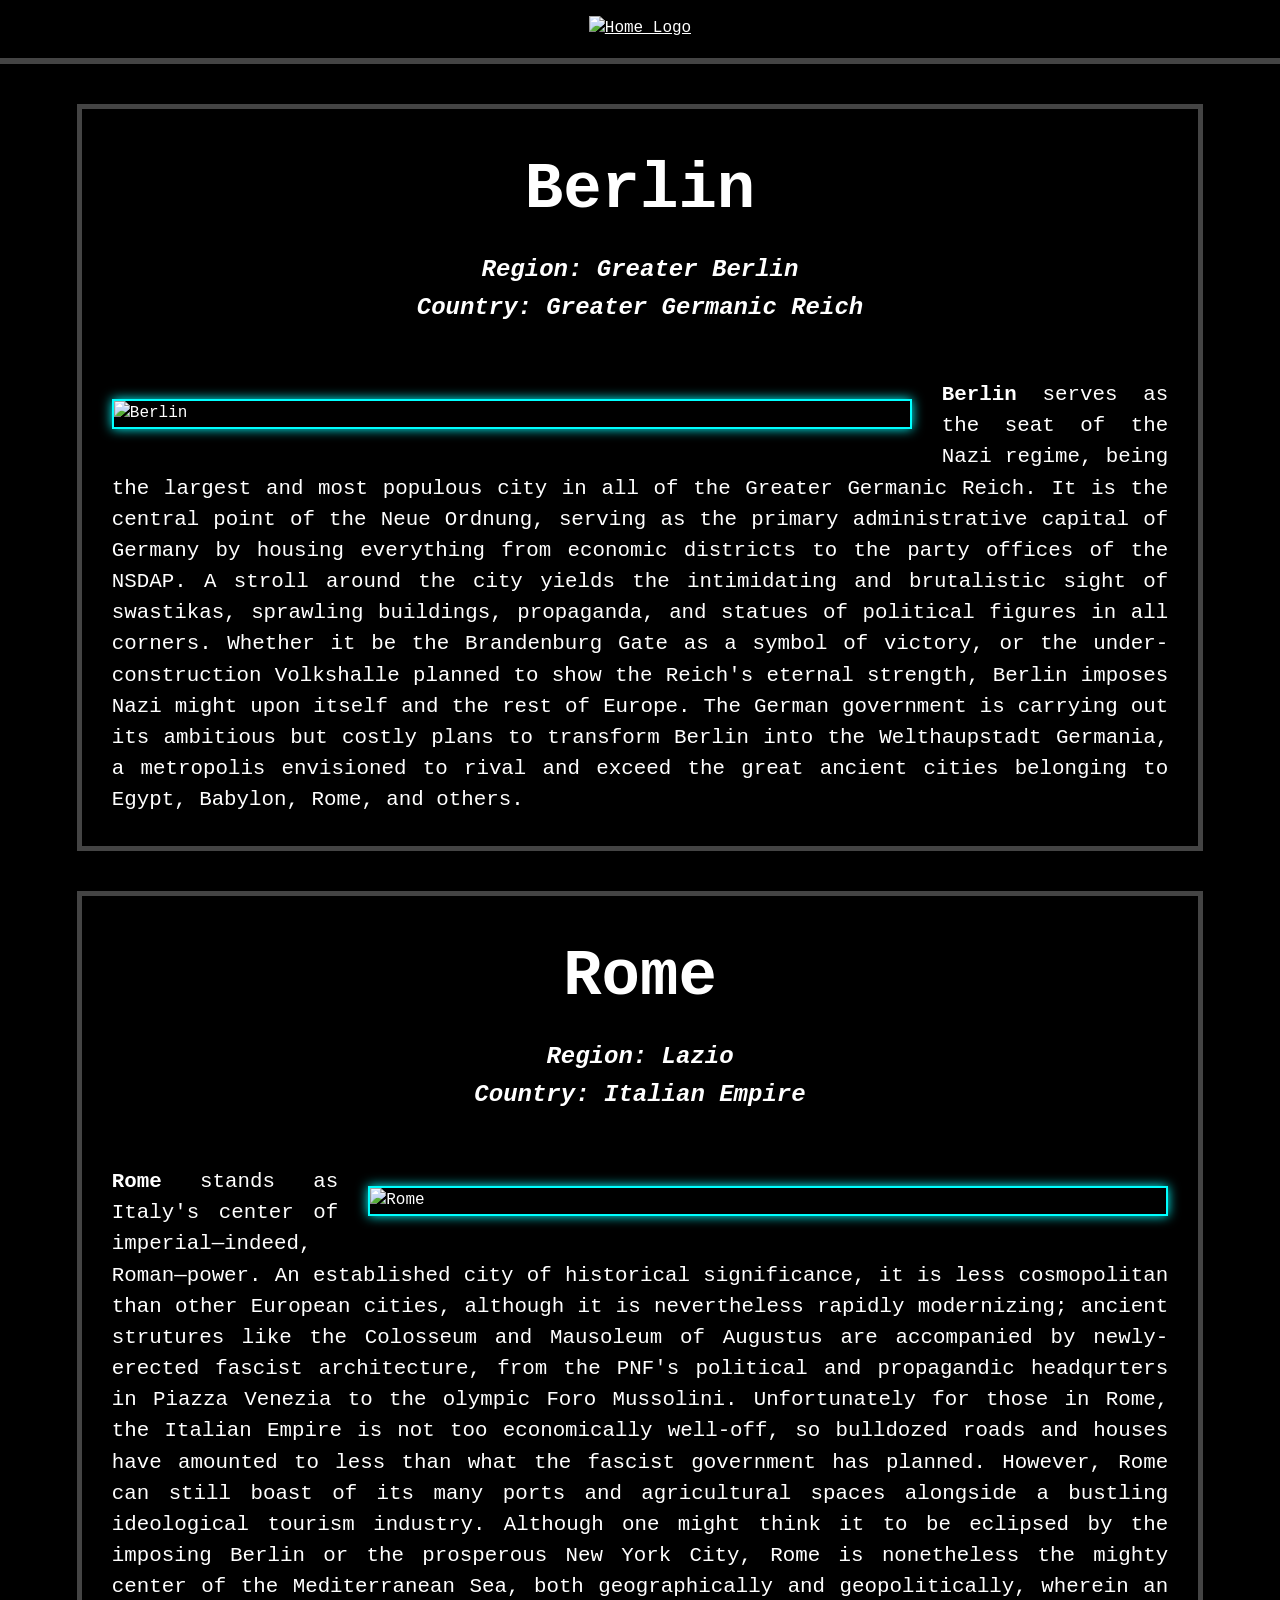
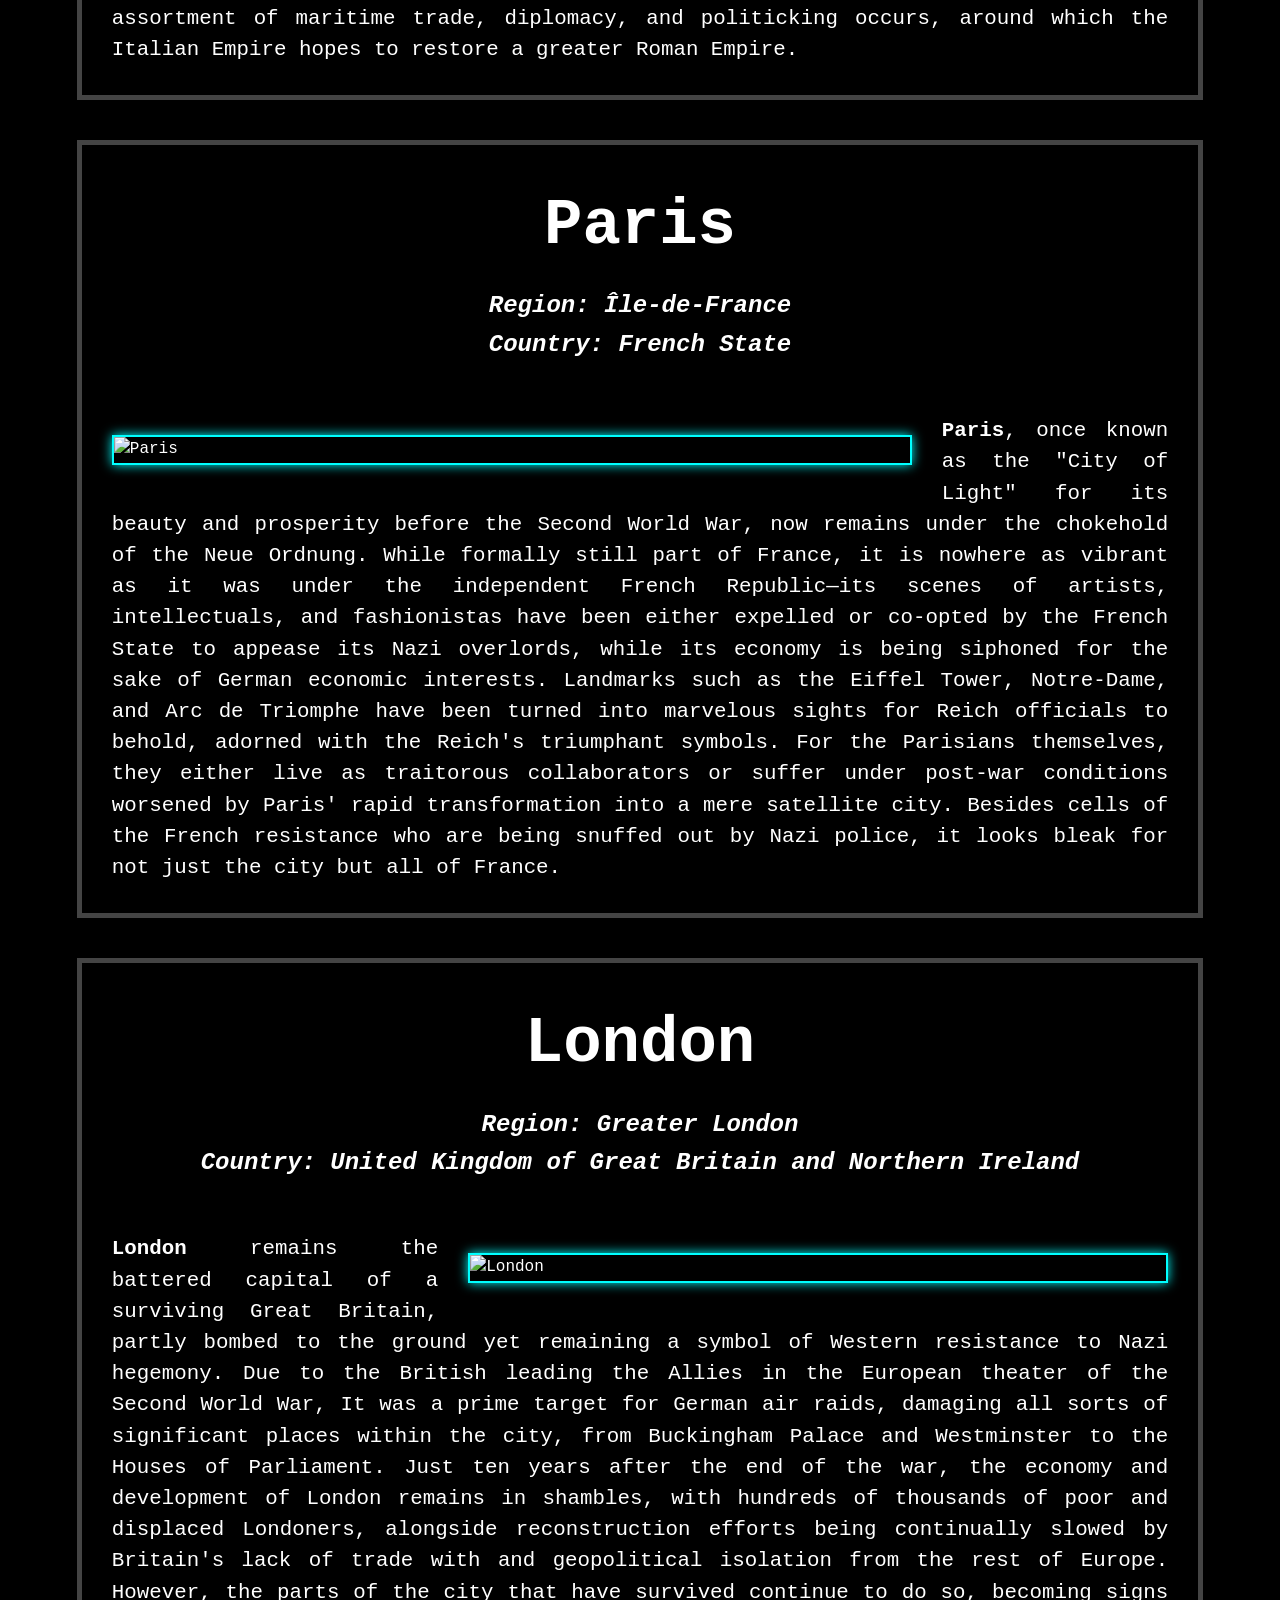
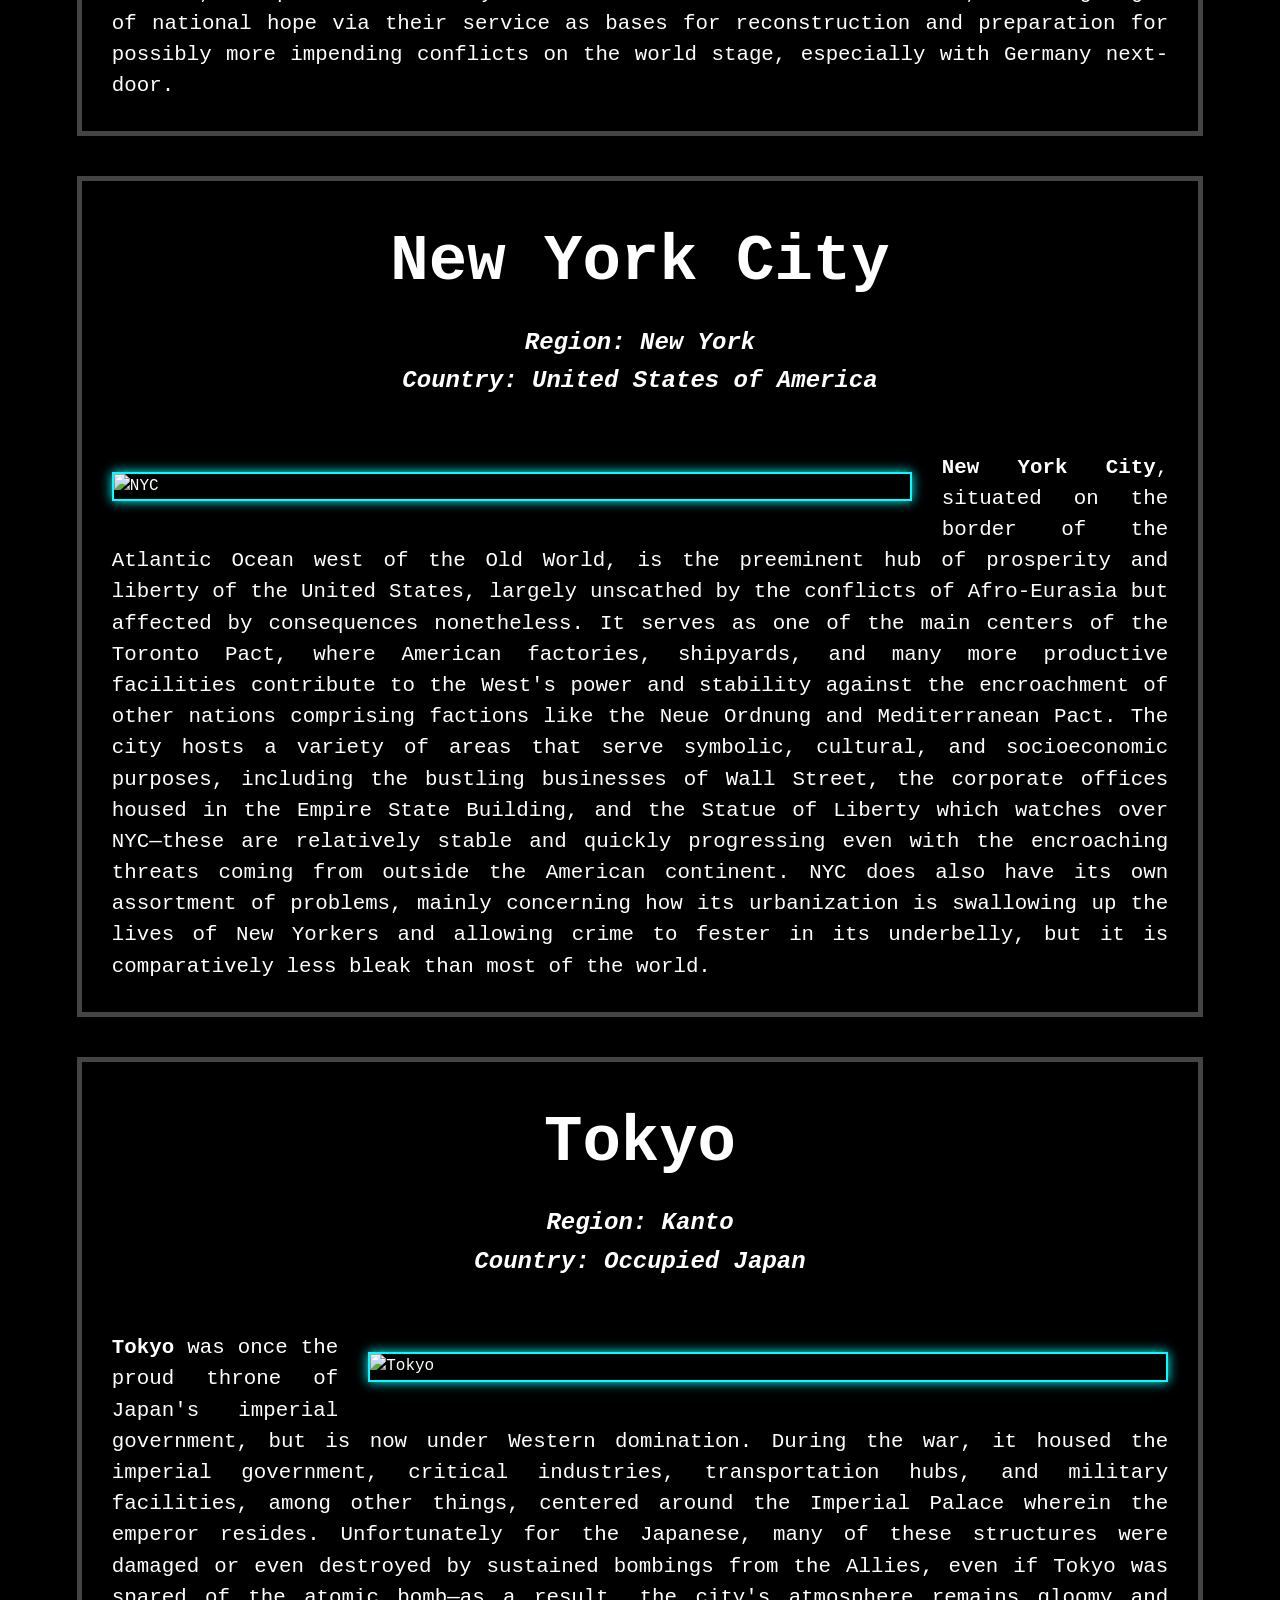
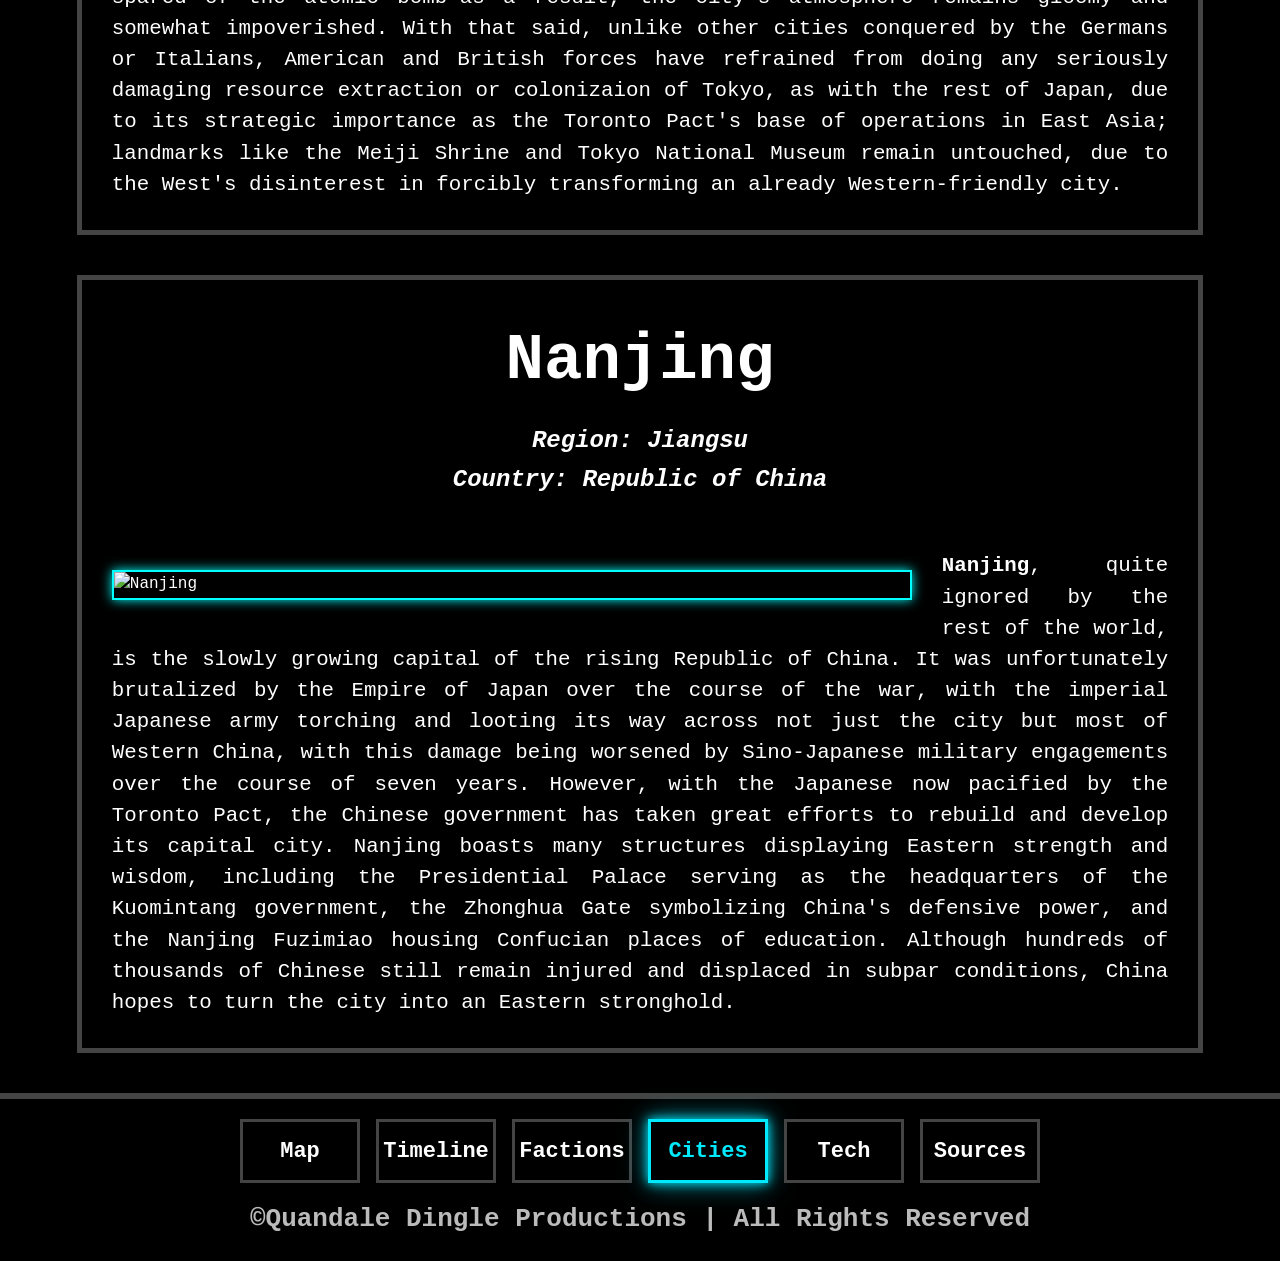
==== public/cities_page.html @ 072935a0 "thfggx" ====
<!doctype html>
<html lang="en">
<head>
  <meta charset="UTF-8">
  <meta name="viewport" content="width=device-width, initial-scale=1.0">
  <meta name="description" content="Thousand Week Reich's Cities">
  <meta name="keywords" content="TWR, Cities, Major Cities, City, Alternate History, History, Thousand Week Reich, America, German Reich, Japan">
  <meta name="author" content="Noah Connor C. Francisco, Edgardo Javier D. Kasilag III">
  <title>TWR — Cities</title>
  <link rel="stylesheet" href="../public/assets/css.css">
  <script src="../public/Scripts/footer.js" defer></script>
</head>

<header class="topbar">
  <a href="../index.html" class="logo-container">
    <img src="assets/Logo.png" alt="Home Logo">
  </a>
</header>

<body>
  <div class="infobox" style="background-image: url(assets/Germany_flag.png); background-size: cover; background-position: center; background-color: rgba(0, 0, 0, 0.5); background-blend-mode: darken;">
      <h1 style="text-align: center;">Berlin</h1>
      <h2 style="text-align: center;"><i>Region: Greater Berlin<br>Country: Greater Germanic Reich</i></h2>
      <br><br>
      <img src="assets/Berlin_image.jpg" alt="Berlin" style="float: left; margin-right: 30px; width: 800px;" class="cityImage">
      <p class="infoboxText">
      <b>Berlin</b> serves as the seat of the Nazi regime, being the largest and most populous city in all of the Greater Germanic Reich. It is the central point of the Neue Ordnung, serving as the primary administrative capital of Germany by housing everything from economic districts to the party offices of the NSDAP. A stroll around the city yields the intimidating and brutalistic sight of swastikas, sprawling buildings, propaganda, and statues of political figures in all corners. Whether it be the Brandenburg Gate as a symbol of victory, or the under-construction Volkshalle planned to show the Reich's eternal strength, Berlin imposes Nazi might upon itself and the rest of Europe. The German government is carrying out its ambitious but costly plans to transform Berlin into the Welthaupstadt Germania, a metropolis envisioned to rival and exceed the great ancient cities belonging to Egypt, Babylon, Rome, and others.
      </p>
  </div>

  <div class="infobox" style="background-image: url(assets/Italy_flag.png); background-size: cover; background-position: center; background-color: rgba(0, 0, 0, 0.5); background-blend-mode: darken;">
      <h1 style="text-align: center;">Rome</h1>
      <h2 style="text-align: center;"><i>Region: Lazio<br>Country: Italian Empire</i></h2>
      <br><br>
      <img src="assets/Rome_image.jpg" alt="Rome" style="float: right; margin-left: 30px; width: 800px;" class="cityImage">
      <p class="infoboxText">
      <b>Rome</b> stands as Italy's center of imperial—indeed, Roman—power. An established city of historical significance, it is less cosmopolitan than other European cities, although it is nevertheless rapidly modernizing; ancient strutures like the Colosseum and Mausoleum of Augustus are accompanied by newly-erected fascist architecture, from the PNF's political and propagandic headqurters in Piazza Venezia to the olympic Foro Mussolini. Unfortunately for those in Rome, the Italian Empire is not too economically well-off, so bulldozed roads and houses have amounted to less than what the fascist government has planned. However, Rome can still boast of its many ports and agricultural spaces alongside a bustling ideological tourism industry. Although one might think it to be eclipsed by the imposing Berlin or the prosperous New York City, Rome is nonetheless the mighty center of the Mediterranean Sea, both geographically and geopolitically, wherein an assortment of maritime trade, diplomacy, and politicking occurs, around which the Italian Empire hopes to restore a greater Roman Empire.
      </p>
  </div>

  <div class="infobox" style="background-image: url(assets/France_flag.png); background-size: cover; background-position: center; background-color: rgba(0, 0, 0, 0.5); background-blend-mode: darken;">
      <h1 style="text-align: center;">Paris</h1>
      <h2 style="text-align: center;"><i>Region: Île-de-France<br>Country: French State</i></h2>
      <br><br>
      <img src="assets/Paris_image.jpg" alt="Paris" style="float: left; margin-right: 30px; width: 800px;" class="cityImage">
      <p class="infoboxText">
      <b>Paris</b>, once known as the "City of Light" for its beauty and prosperity before the Second World War, now remains under the chokehold of the Neue Ordnung. While formally still part of France, it is nowhere as vibrant as it was under the independent French Republic—its scenes of artists, intellectuals, and fashionistas have been either expelled or co-opted by the French State to appease its Nazi overlords, while its economy is being siphoned for the sake of German economic interests. Landmarks such as the Eiffel Tower, Notre-Dame, and Arc de Triomphe have been turned into marvelous sights for Reich officials to behold, adorned with the Reich's triumphant symbols. For the Parisians themselves, they either live as traitorous collaborators or suffer under post-war conditions worsened by Paris' rapid transformation into a mere satellite city. Besides cells of the French resistance who are being snuffed out by Nazi police, it looks bleak for not just the city but all of France.
      </p>
  </div>

  <div class="infobox" style="background-image: url(assets/Britain_flag.png); background-size: cover; background-position: center; background-color: rgba(0, 0, 0, 0.5); background-blend-mode: darken;">
      <h1 style="text-align: center;">London</h1>
      <h2 style="text-align: center;"><i>Region: Greater London<br>Country: United Kingdom of Great Britain and Northern Ireland</i></h2>
      <br><br>
      <img src="assets/London_image.jpg" alt="London" style="float: right; margin-left: 30px; width: 700px;" class="cityImage">
      <p class="infoboxText">
      <b>London</b> remains the battered capital of a surviving Great Britain, partly bombed to the ground yet remaining a symbol of Western resistance to Nazi hegemony. Due to the British leading the Allies in the European theater of the Second World War, It was a prime target for German air raids, damaging all sorts of significant places within the city, from Buckingham Palace and Westminster to the Houses of Parliament. Just ten years after the end of the war, the economy and development of London remains in shambles, with hundreds of thousands of poor and displaced Londoners, alongside reconstruction efforts being continually slowed by Britain's lack of trade with and geopolitical isolation from the rest of Europe. However, the parts of the city that have survived continue to do so, becoming signs of national hope via their service as bases for reconstruction and preparation for possibly more impending conflicts on the world stage, especially with Germany next-door.
      </p>
  </div>

  <div class="infobox" style="background-image: url(assets/America_flag.png); background-size: cover; background-position: center; background-color: rgba(0, 0, 0, 0.5); background-blend-mode: darken;">
      <h1 style="text-align: center;">New York City</h1>
      <h2 style="text-align: center;"><i>Region: New York<br>Country: United States of America</i></h2>
      <br><br>
      <img src="assets/NYC_image.jpg" alt="NYC" style="float: left; margin-right: 30px; width: 800px;" class="cityImage">
      <p class="infoboxText">
      <b>New York City</b>, situated on the border of the Atlantic Ocean west of the Old World, is the preeminent hub of prosperity and liberty of the United States, largely unscathed by the conflicts of Afro-Eurasia but affected by consequences nonetheless. It serves as one of the main centers of the Toronto Pact, where American factories, shipyards, and many more productive facilities contribute to the West's power and stability against the encroachment of other nations comprising factions like the Neue Ordnung and Mediterranean Pact. The city hosts a variety of areas that serve symbolic, cultural, and socioeconomic purposes, including the bustling businesses of Wall Street, the corporate offices housed in the Empire State Building, and the Statue of Liberty which watches over NYC—these are relatively stable and quickly progressing even with the encroaching threats coming from outside the American continent. NYC does also have its own assortment of problems, mainly concerning how its urbanization is swallowing up the lives of New Yorkers and allowing crime to fester in its underbelly, but it is comparatively less bleak than most of the world.
      </p>
  </div>

  <div class="infobox" style="background-image: url(assets/Japan_flag.png); background-size: cover; background-position: center; background-color: rgba(0, 0, 0, 0.5); background-blend-mode: darken;">
      <h1 style="text-align: center;">Tokyo</h1>
      <h2 style="text-align: center;"><i>Region: Kanto<br>Country: Occupied Japan</i></h2>
      <br><br>
      <img src="assets/Tokyo_image.jpg" alt="Tokyo" style="float: right; margin-left: 30px; width: 800px;" class="cityImage">
      <p class="infoboxText">
      <b>Tokyo</b> was once the proud throne of Japan's imperial government, but is now under Western domination. During the war, it housed the imperial government, critical industries, transportation hubs, and military facilities, among other things, centered around the Imperial Palace wherein the emperor resides. Unfortunately for the Japanese, many of these structures were damaged or even destroyed by sustained bombings from the Allies, even if Tokyo was spared of the atomic bomb—as a result, the city's atmosphere remains gloomy and somewhat impoverished. With that said, unlike other cities conquered by the Germans or Italians, American and British forces have refrained from doing any seriously damaging resource extraction or colonizaion of Tokyo, as with the rest of Japan, due to its strategic importance as the Toronto Pact's base of operations in East Asia; landmarks like the Meiji Shrine and Tokyo National Museum remain untouched, due to the West's disinterest in forcibly transforming an already Western-friendly city.
      </p>
  </div>

  <div class="infobox" style="background-image: url(assets/China_flag.png); background-size: cover; background-position: center; background-color: rgba(0, 0, 0, 0.5); background-blend-mode: darken;">
      <h1 style="text-align: center;">Nanjing</h1>
      <h2 style="text-align: center;"><i>Region: Jiangsu<br>Country: Republic of China</i></h2>
      <br><br>
      <img src="assets/Nanjing_image.jpg" alt="Nanjing" style="float: left; margin-right: 30px; width: 800px;" class="cityImage">
      <p class="infoboxText">
      <b>Nanjing</b>, quite ignored by the rest of the world, is the slowly growing capital of the rising Republic of China. It was unfortunately brutalized by the Empire of Japan over the course of the war, with the imperial Japanese army torching and looting its way across not just the city but most of Western China, with this damage being worsened by Sino-Japanese military engagements over the course of seven years. However, with the Japanese now pacified by the Toronto Pact, the Chinese government has taken great efforts to rebuild and develop its capital city. Nanjing boasts many structures displaying Eastern strength and wisdom, including the Presidential Palace serving as the headquarters of the Kuomintang government, the Zhonghua Gate symbolizing China's defensive power, and the Nanjing Fuzimiao housing Confucian places of education. Although hundreds of thousands of Chinese still remain injured and displaced in subpar conditions, China hopes to turn the city into an Eastern stronghold.
      </p>
  </div>
</body>

<footer>
  <nav class="nav">
    <a href="map_page.html" class="nav-button">Map</a>
    <a href="timeline_page.html" class="nav-button">Timeline</a>
    <a href="factions_page.html" class="nav-button">Factions</a>
    <a href="cities_page.html" class="nav-button">Cities</a>
    <a href="tech_page.html" class="nav-button">Tech</a>
    <a href="sources_page.html" class="nav-button">Sources</a>
  </nav>
  <div class="copyright">©Quandale Dingle Productions | All Rights Reserved</div>
</footer>
</html>
---- public/assets/css.css ----
@font-face {
  font-family: 'VCR OSD Mono';
  src: url('fonts/VCR_OSD_MONO_1.001.ttf') format('truetype');
  font-weight: normal;
  font-style: normal;
}

* {
  box-sizing: border-box;
  margin: 0;
  padding: 0;
  font-family: 'VCR OSD Mono', monospace;
  color: white;
}

body {
  background-color: black;
  line-height: 1.6;
}

header, footer {
  background-color: black;
}

.topbar {
  border-bottom: 6px solid #444;
  padding: 16px 0;
  display: flex;
  justify-content: center;
}

#fullLogo {
  display: flex;
  justify-content: center;
}

.logo-container img {
  max-width: 400px;
  cursor: pointer;
}

.hero, .timeline-hero {
  position: relative;
  padding: 30px 6vw 80px;
  min-height: 500px;
  text-align: center;
}

.hero p {
  font-size: 20px;
  width: 80%;
  margin: 0 auto;
}

h1 {
  font-size: 64px;
  font-weight: 800;
  margin-bottom: 10px;
}

.sources-grid {
  display: flex;
  justify-content: space-between;
  padding: 0 6vw;
}

.sources-grid ul {
  list-style: none;
  font-size: 26px;
  font-weight: 700;
}

footer {
  display: flex;
  flex-direction: column;
  align-items: center;
  border-top: 6px solid #444;
  padding: 20px 6vw;
  gap: 16px;
  height: auto;
}

.nav {
  display: flex;
  gap: 16px;
  justify-content: center;
}

.nav a.nav-button {
  display: inline-flex;
  justify-content: center;
  align-items: center;
  width: 120px;
  height: 64px;
  border: 3px solid #444;
  background: #000000;
  font-size: 22px;
  font-weight: 800;
  text-decoration: none;
  color: #ffffff;
  font-family: 'VCR OSD Mono', monospace;
  cursor: pointer;

  transition:
    color 0.25s ease,
    background-color 0.25s ease,
    transform 0.25s ease,
    box-shadow 0.25s ease;
}


.nav a.nav-button:hover {
  background: #000;
  color: #00eaff;
  transform: scale(1.08);

  box-shadow:
    0 0 6px rgba(0, 234, 255, 0.6),
    0 0 14px rgba(0, 234, 255, 0.4);
}


footer .copyright {
  color: #bbb;
  font-size: 26px;
  font-weight: 800;
  text-align: center;
  cursor: pointer;
  transition: 
    color 0.25s ease,
    transform 0.25s ease,
    text-shadow 0.25s ease;
}


p {
  text-align: justify;
}

p.infoboxText, li.factionMemberList {
  font-size: 1.3rem;
  text-align: justify;
}

div.infobox {
  border: 5px solid #444;
  padding: 30px;
  margin: 40px 6vw;
  background: black;
}

.factionFlag {
  display: block;
  margin: auto;
  height: 300px;
  width: auto;
}

.factionImage {
  float: right;
  margin-left: 30px;
  margin-bottom: 20px;
  height: auto;
}

.cityImage {
  margin-bottom: 20px;
  height: auto;
}

.timeline-hero {
  display: flex;
  justify-content: space-between;
  align-items: center;
  padding: 20px 4vw 60px;
  min-height: 400px;
  flex-wrap: wrap;
}

.side-button {
  width: 70px;
  height: 70px;
  border: 4px solid #444;
  background: black;
  color: white;
  font-size: 40px;
  font-weight: 800;
  cursor: pointer;
}

.side-button:hover {
  background: #444;
  color: white;
}

.timeline-wrapper {
  width: 70%;
  text-align: center;
  display: flex;
  flex-direction: column;
  align-items: center;
}

.timeline-year {
  font-size: 65px;
  font-weight: 800;
  margin: 5px 0 5px;
  text-align: center;
  width: 100%;
}

.timeline-event {
  font-size: 1.3rem;
  width: 90%;
  margin: 0 auto 10px;
  text-align: justify;
}

.timeline-line {
  width: 100%;
  height: 30px;
  position: relative;
  display: flex;
  justify-content: space-between;
  align-items: center;
  margin-top: 15px;
}

.timeline-line::before {
  content: '';
  position: absolute;
  left: 0;
  right: 0;
  top: 50%;
  transform: translateY(-50%);
  height: 5px;
  background: #444;
  z-index: 0;
}

.dot {
  width: 22px;
  height: 22px;
  background: black;
  border: 3px solid #444;
  border-radius: 50%;
  cursor: pointer;
  z-index: 1;
}

.active-dot {
  background: #414141;
}

.infobox::after {
  content: "";
  display: block;
  clear: both;
}


body.tech-page .tech-page-grid {
  display: grid;
  grid-template-columns: repeat(2, 1fr);
  gap: 40px;
  padding: 40px 6vw;
  max-width: 1200px;
  margin: 0 auto;
}

body.tech-page .tech-card {
  background: #111;
  border: 3px solid #444;
  border-radius: 16px;
  overflow: hidden;
  box-shadow: 0 0 20px #0ff inset;
  transition: transform 0.3s ease, box-shadow 0.3s ease;
}

body.tech-page .tech-card:hover {
  transform: translateY(-10px);
  box-shadow: 0 0 30px #0ff;
}

body.tech-page .tech-card-image {
  height: 250px;
  background-size: cover;
  background-position: center;
}

body.tech-page .tech-card-content {
  padding: 20px;
}

body.tech-page .tech-card-content h2 {
  font-size: 36px;
  margin-bottom: 16px;
  color: #0ff;
}

body.tech-page .tech-card-content p {
  font-size: 1.2rem;
  line-height: 1.5;
  text-align: justify;
  color: #fff;
}


.timeline-event-container img {
  max-width: 100%;
  height: auto;
  border-radius: 10px;
  box-shadow: 0 0 10px #0ff;
  opacity: 0;
  transform: scale(0.98);
  transition: transform 0.6s ease, opacity 0.6s ease, box-shadow 0.6s ease;
  max-height: 350px;
  object-fit: cover;
}

.timeline-event-container p {
  opacity: 0;
  transition: opacity 0.6s ease-in-out;
}

.timeline-event-container.show img {
  opacity: 1;
  transform: scale(1);
}

.timeline-event-container.show p {
  opacity: 1;
}

.timeline-event-container img:hover {
  box-shadow: 0 0 15px #0ff;
  transform: scale(1.02);
}

.timeline-event-container {
  display: flex;
  flex-direction: column;
  align-items: center;
  gap: 12px;
  margin-bottom: 15px;
  width: 100%;
}

@media screen and (min-width: 900px) {
  .timeline-event-container {
    flex-direction: row;
    align-items: flex-start;
    gap: 20px;
  }

  .timeline-event-container img {
    max-width: 350px;
    max-height: 250px;
  }

  .timeline-event-container p {
    flex: 1;
    font-size: 1.3rem;
  }
}

@media screen and (max-width: 768px) {
  .timeline-hero {
    padding: 15px 4vw 50px;
    min-height: 350px;
  }

  .timeline-wrapper {
    width: 85%;
  }

  .timeline-year {
    font-size: 45px;
    margin: 3px 0 5px;
  }

  .side-button {
    width: 50px;
    height: 50px;
    font-size: 30px;
  }

  .timeline-event {
    font-size: 1.1rem;
    width: 95%;
    margin: 0 auto 8px;
  }

  .timeline-line {
    margin-top: 12px;
    height: 25px;
  }

.timeline-event-container {
  opacity: 0;
  transform: translateY(20px);
  transition: opacity 0.4s ease, transform 0.4s ease;
}

.timeline-event-container.show {
  opacity: 1;
  transform: translateY(0);
}

.timeline-image {
  width: 100%;
  max-width: 600px;
  display: block;
  margin: 0 auto 30px;
}


  .timeline-event-container img {
    max-width: 100%;
    max-height: 250px;
  }

  .timeline-event-container p {
    font-size: 1.1rem;
  }
}
footer .copyright:hover {
  color: #00eaff;
  transform: scale(1.06);

  text-shadow:
    0 0 6px rgba(0, 234, 255, 0.6),
    0 0 12px rgba(0, 234, 255, 0.4);
}
body {
  animation: crtBoot 1.2s ease-out;
}

@keyframes scanlineMove {
  from { background-position-y: 0; }
  to { background-position-y: 100px; }
}



@keyframes scanlineGlow {
  0% {
    box-shadow:
      0 0 6px rgba(0, 234, 255, 0.4),
      0 0 14px rgba(0, 234, 255, 0.2);
  }
  50% {
    box-shadow:
      0 0 10px rgba(0, 234, 255, 0.9),
      0 0 22px rgba(0, 234, 255, 0.5);
  }
  100% {
    box-shadow:
      0 0 6px rgba(0, 234, 255, 0.4),
      0 0 14px rgba(0, 234, 255, 0.2);
  }
}


.nav a.nav-button:hover {
  animation: scanlineGlow 1.8s infinite ease-in-out;
}

.nav a.nav-button:active {
  transform: scale(0.96);
  box-shadow:
    0 0 4px rgba(0, 234, 255, 0.6),
    0 0 10px rgba(0, 234, 255, 0.3);
}


.nav a.nav-button.active-page {
  color: #00eaff;
  border-color: #00eaff;

  box-shadow:
    0 0 10px rgba(0, 234, 255, 1),
    0 0 26px rgba(0, 234, 255, 0.6);
}



footer .copyright:active {
  transform: scale(0.95);
  text-shadow:
    0 0 4px rgba(0, 234, 255, 0.6),
    0 0 10px rgba(0, 234, 255, 0.4);
}



.dot:hover {
  border-color: #00eaff;
  box-shadow:
    0 0 8px rgba(0, 234, 255, 0.8),
    0 0 16px rgba(0, 234, 255, 0.4);
}

.active-dot {
  background: #000;
  border-color: #00eaff;

  box-shadow:
    0 0 10px rgba(0, 234, 255, 1),
    0 0 22px rgba(0, 234, 255, 0.6);
}


.timeline-event-container img {
  box-shadow:
    0 0 10px rgba(0, 234, 255, 0.6);
}

.timeline-event-container img:hover {
  box-shadow:
    0 0 18px rgba(0, 234, 255, 0.9),
    0 0 30px rgba(0, 234, 255, 0.5);
}
body.cities-page {
  background-color: #000;
  font-family: 'VCR OSD Mono', monospace;
  color: #fff;
}

.city-section {
  position: relative;
  min-height: 600px;
  background-size: cover;
  background-position: center;
  display: flex;
  align-items: center;
  padding: 80px 6vw;
  overflow: hidden;
}

.city-section::before {
  content: "";
  position: absolute;
  top:0; left:0; right:0; bottom:0;
  background: rgba(0,0,0,0.6);
  z-index: 0;
}

.city-content {
  position: relative;
  max-width: 900px;
  z-index: 1;
  background: rgba(0,0,0,0.75);
  border: 3px solid #0ff;
  padding: 30px;
  box-shadow: 0 0 20px #0ff inset, 0 0 40px #00eaff inset;
  transition: transform 0.3s ease, box-shadow 0.3s ease;
}

.city-content.left {
  margin-right: auto;
  text-align: left;
}

.city-content.right {
  margin-left: auto;
  text-align: right;
}

.city-content:hover {
  transform: scale(1.02);
  box-shadow: 0 0 30px #0ff inset, 0 0 60px #00eaff inset;
}

.city-content h1 {
  font-size: 2.8rem;
  color: #0ff;
  text-shadow: 0 0 6px #0ff, 0 0 12px #00eaff;
}

.city-content h2 {
  font-size: 1.3rem;
  color: #bbb;
  font-style: italic;
  margin-bottom: 20px;
}

.cityImage {
  max-width: 100%;
  margin-top: 20px;
  border: 2px solid #0ff;
  box-shadow: 0 0 12px #0ff;
}

.infoboxText {
  text-align: justify;
  font-size: 1.2rem;
  line-height: 1.5;
}
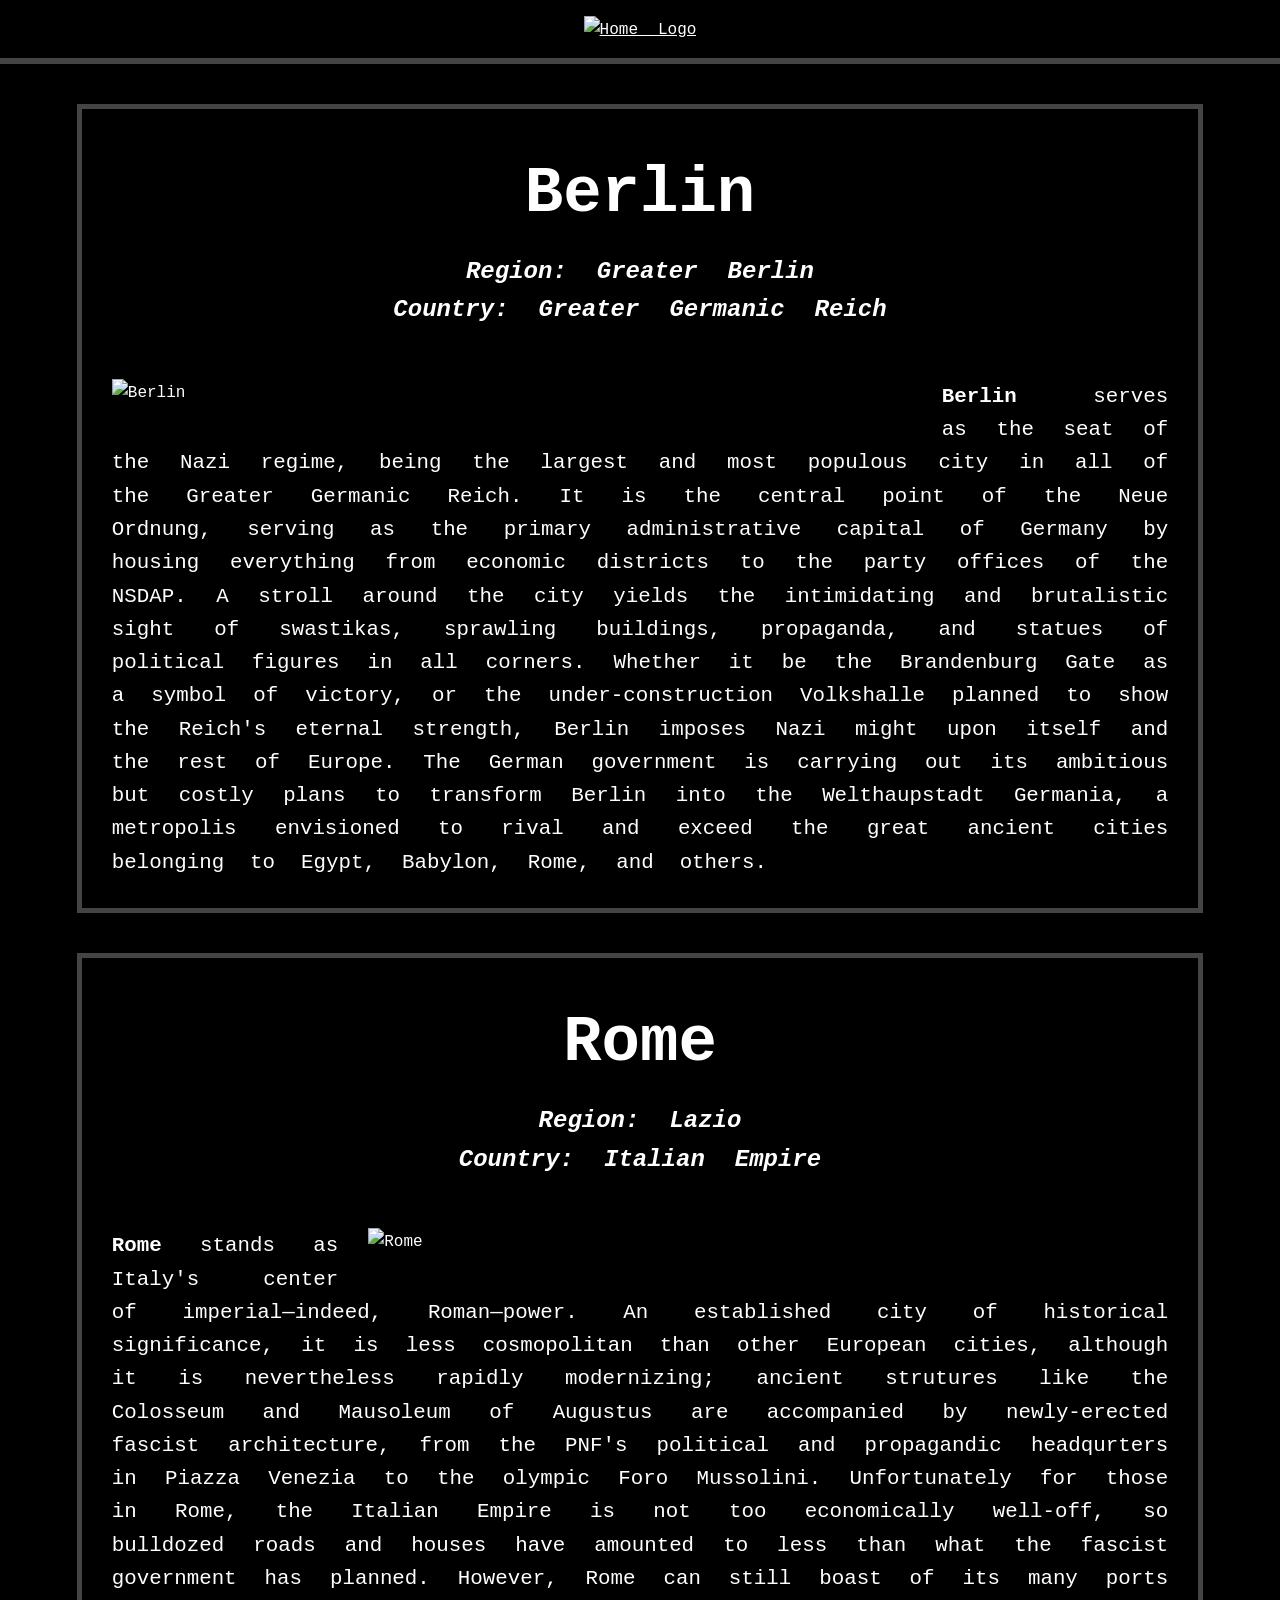
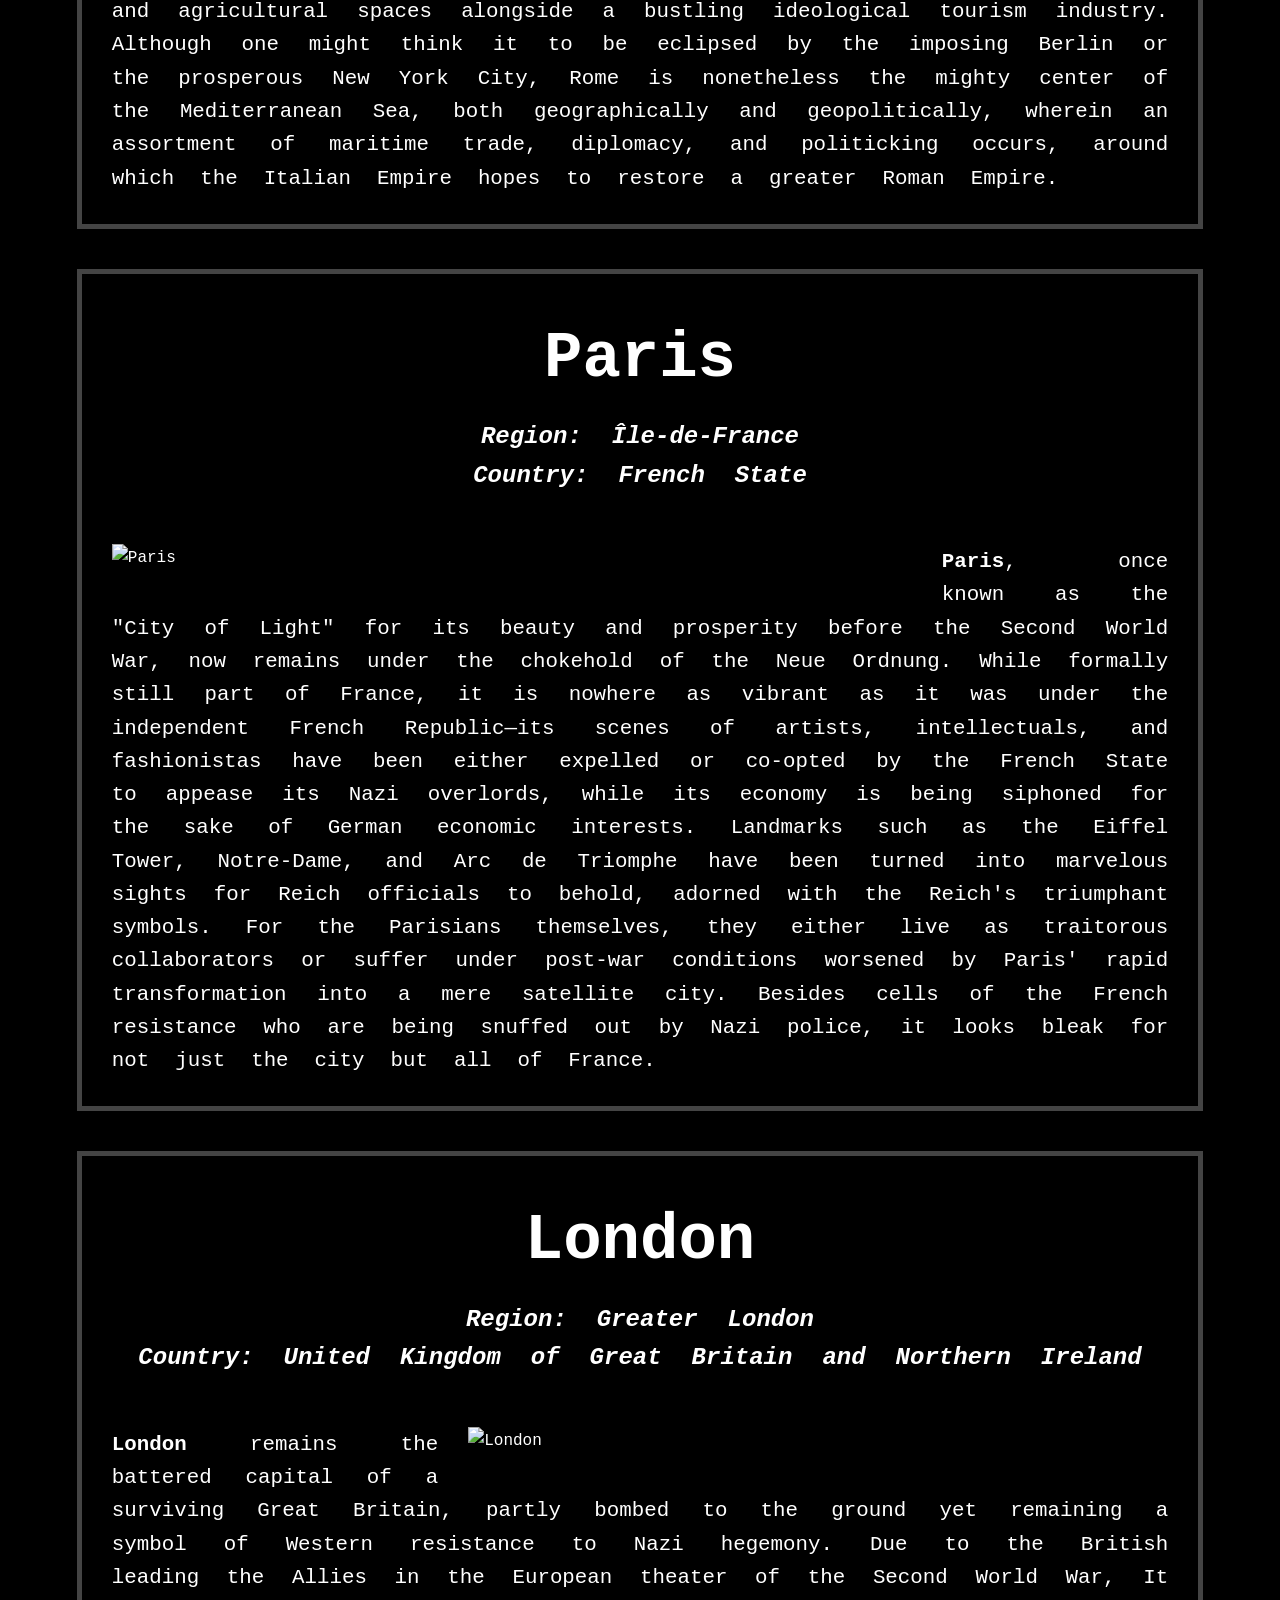
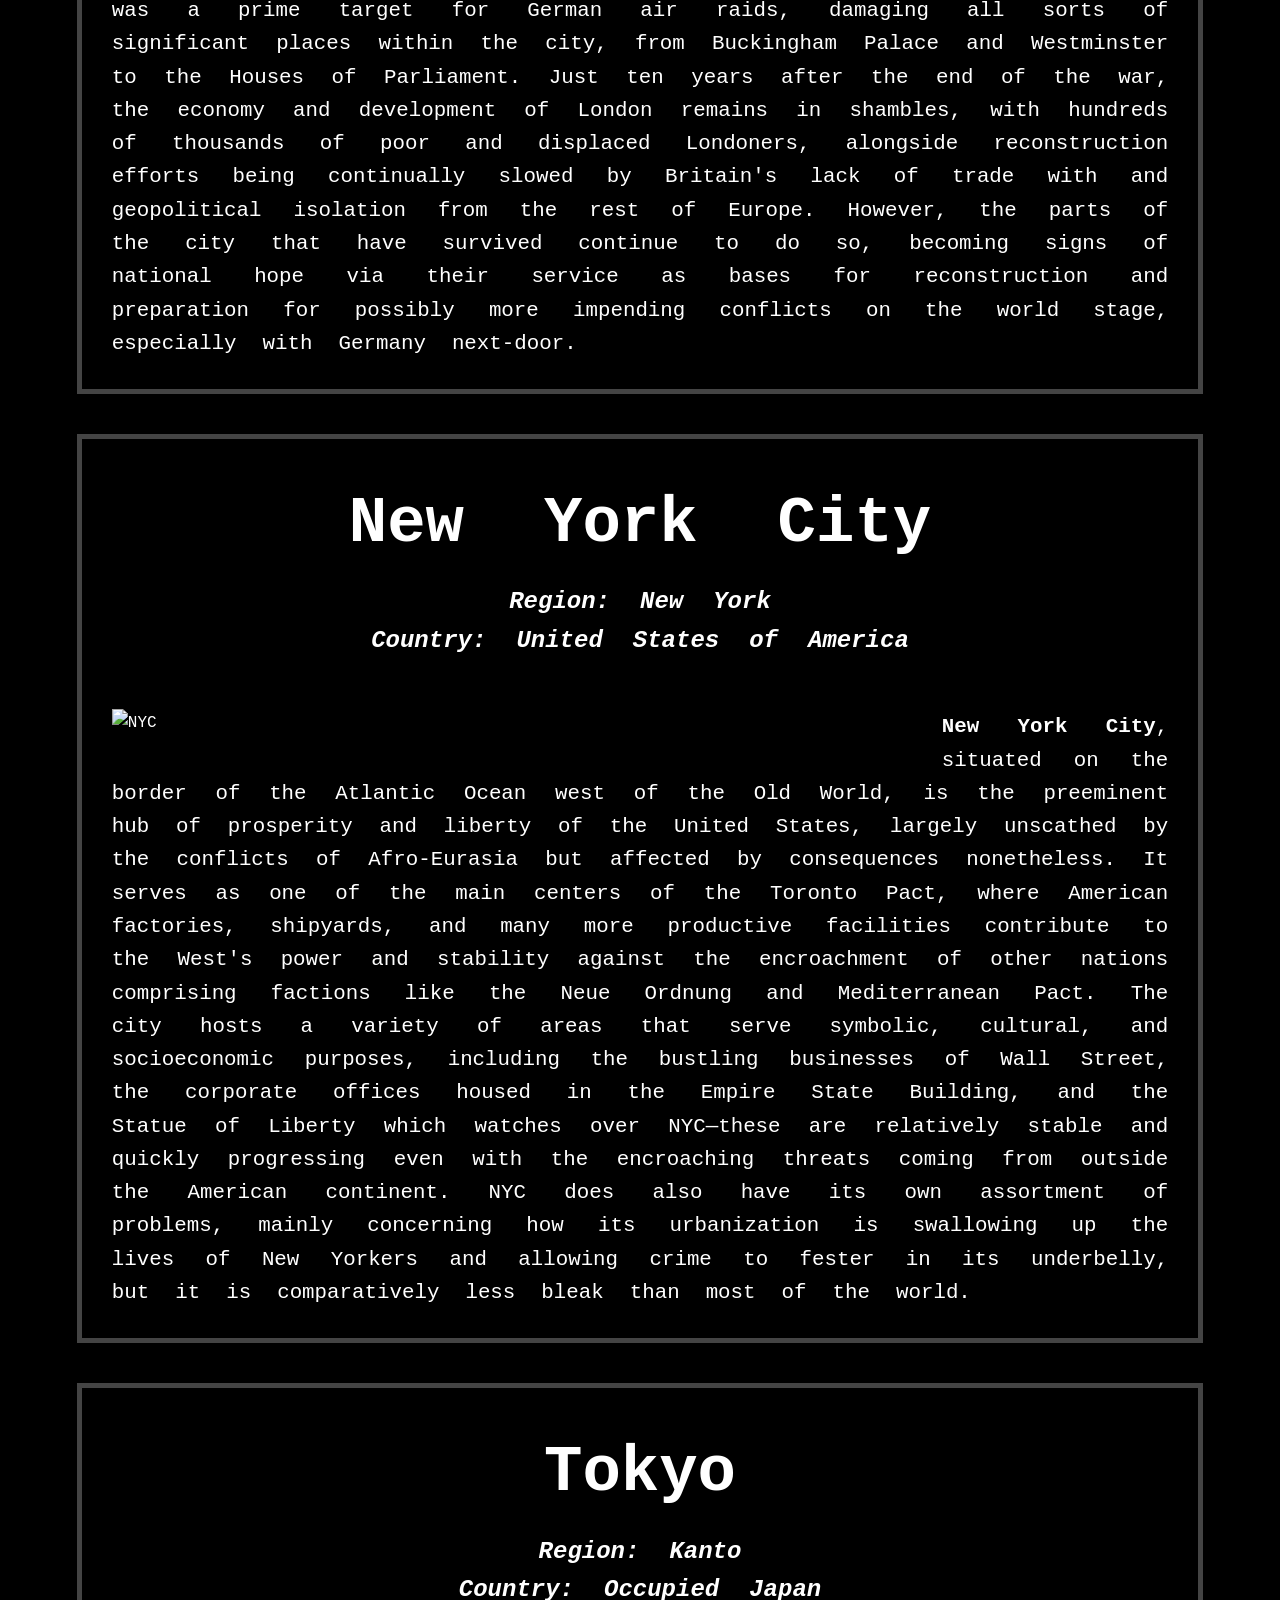
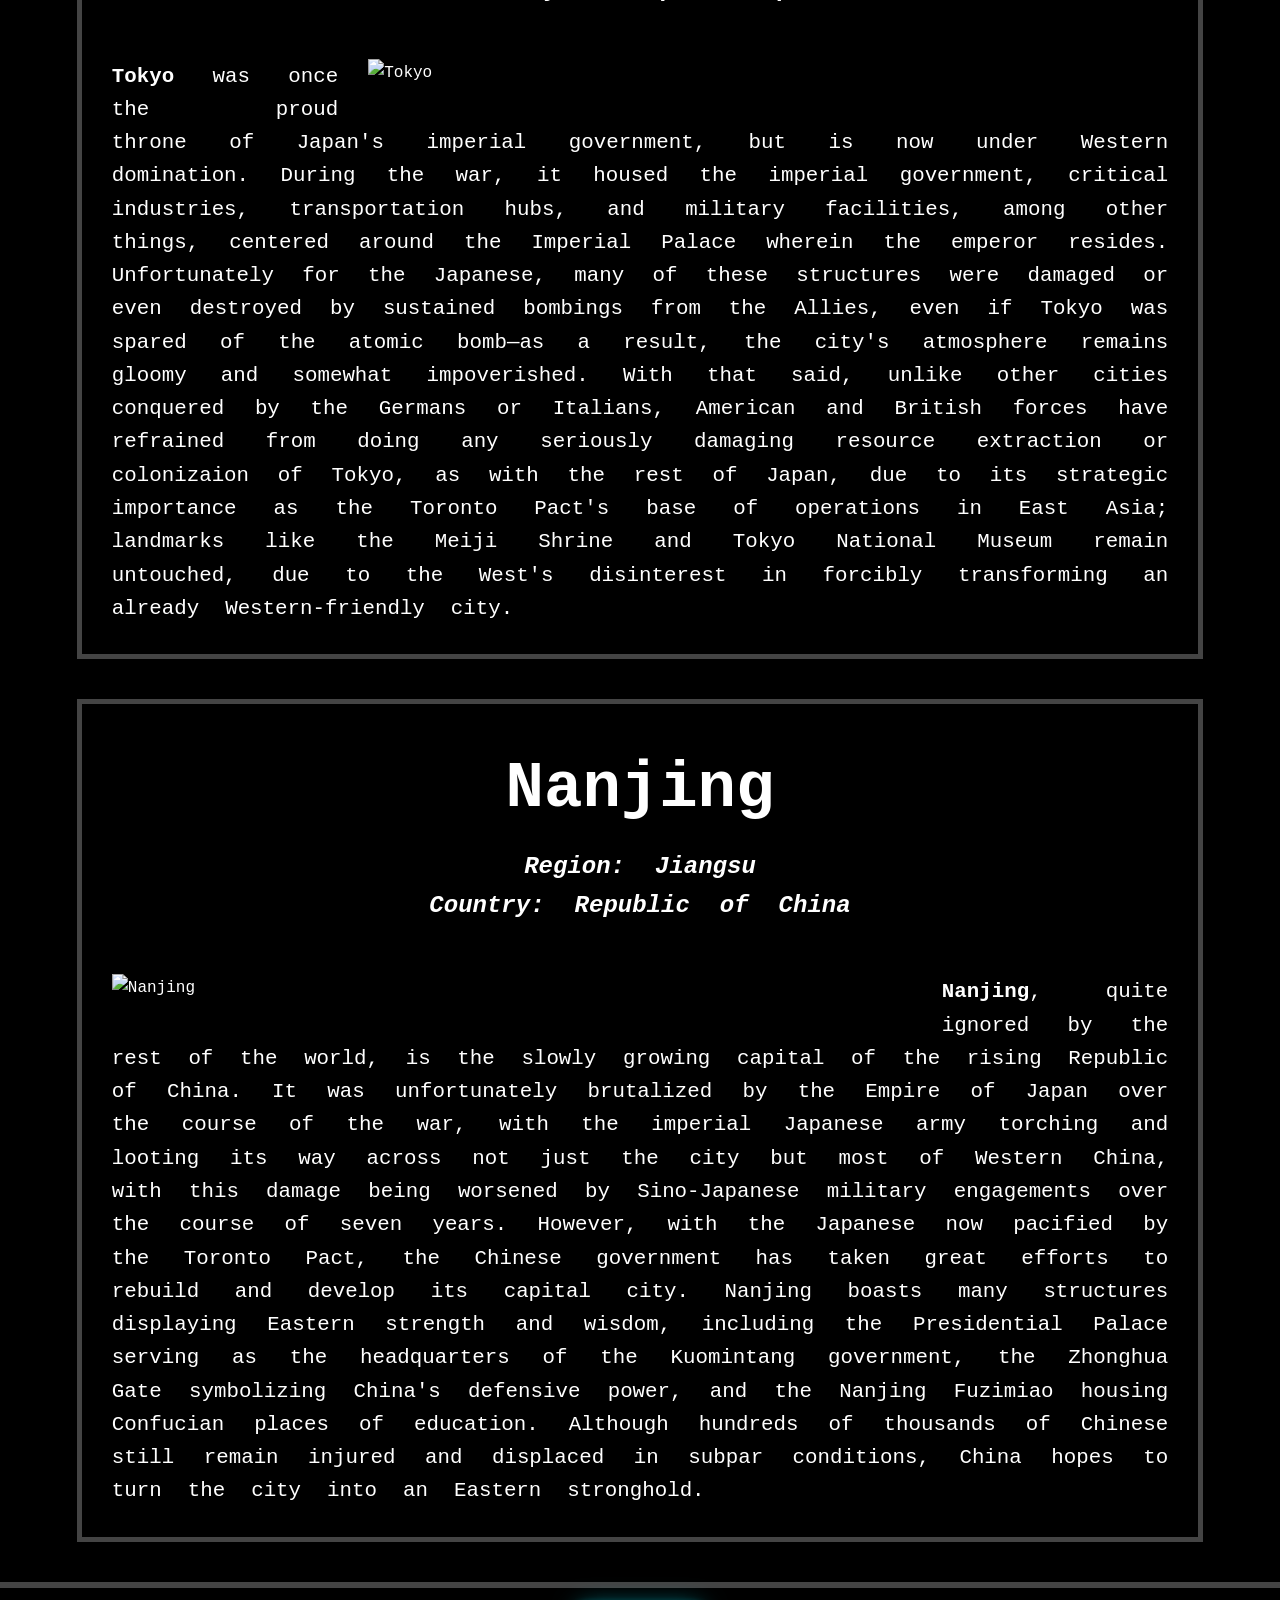
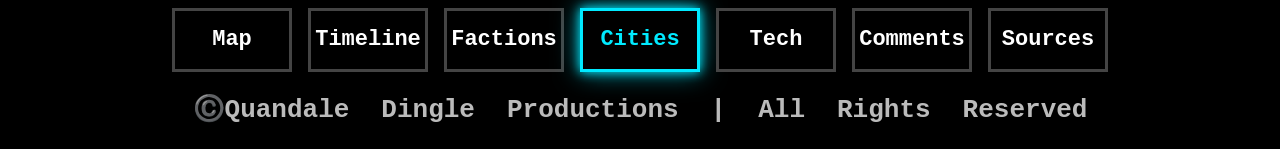
==== commit 6065e508: "Merge branch 'main' of https://github.com/javierkasilag/WDProjLithiumFranciscoKasilag" ====
--- a/public/cities_page.html
+++ b/public/cities_page.html
@@ -96,6 +96,7 @@
     <a href="factions_page.html" class="nav-button">Factions</a>
     <a href="cities_page.html" class="nav-button">Cities</a>
     <a href="tech_page.html" class="nav-button">Tech</a>
+    <a href="commentboard_page.html" class="nav-button">Comments</a>
     <a href="sources_page.html" class="nav-button">Sources</a>
   </nav>
   <div class="copyright">©Quandale Dingle Productions | All Rights Reserved</div>
--- a/public/assets/css.css
+++ b/public/assets/css.css
@@ -1,3 +1,5 @@
+@import url('https://fonts.googleapis.com/css2?family=Noto+Color+Emoji&display=swap');
+
 @font-face {
   font-family: 'VCR OSD Mono';
   src: url('fonts/VCR_OSD_MONO_1.001.ttf') format('truetype');
@@ -9,7 +11,7 @@
   box-sizing: border-box;
   margin: 0;
   padding: 0;
-  font-family: 'VCR OSD Mono', monospace;
+  font-family: 'VCR OSD Mono', 'Noto Color Emoji', monospace;
   color: white;
 }
 
@@ -100,25 +102,21 @@
   color: #ffffff;
   font-family: 'VCR OSD Mono', monospace;
   cursor: pointer;
-
-  transition:
-    color 0.25s ease,
-    background-color 0.25s ease,
-    transform 0.25s ease,
-    box-shadow 0.25s ease;
-}
-
+  transition: color 0.25s ease, background-color 0.25s ease, transform 0.25s ease, box-shadow 0.25s ease;
+}
 
 .nav a.nav-button:hover {
   background: #000;
   color: #00eaff;
   transform: scale(1.08);
-
-  box-shadow:
-    0 0 6px rgba(0, 234, 255, 0.6),
-    0 0 14px rgba(0, 234, 255, 0.4);
-}
-
+  animation: scanlineGlow 1.5s infinite ease-in-out;
+}
+
+.nav a.nav-button.active-page {
+  color: #00eaff;
+  border-color: #00eaff;
+  box-shadow: 0 0 10px rgba(0, 234, 255, 1), 0 0 26px rgba(0, 234, 255, 0.6);
+}
 
 footer .copyright {
   color: #bbb;
@@ -126,12 +124,8 @@
   font-weight: 800;
   text-align: center;
   cursor: pointer;
-  transition: 
-    color 0.25s ease,
-    transform 0.25s ease,
-    text-shadow 0.25s ease;
-}
-
+  transition: color 0.25s ease, transform 0.25s ease;
+}
 
 p {
   text-align: justify;
@@ -210,10 +204,10 @@
 }
 
 .timeline-event {
-  font-size: 1.3rem;
-  width: 90%;
-  margin: 0 auto 10px;
+
   text-align: justify;
+  font-size: 1.2rem;
+  line-height: 1.6;
 }
 
 .timeline-line {
@@ -258,7 +252,6 @@
   clear: both;
 }
 
-
 body.tech-page .tech-page-grid {
   display: grid;
   grid-template-columns: repeat(2, 1fr);
@@ -305,22 +298,17 @@
   color: #fff;
 }
 
-
 .timeline-event-container img {
-  max-width: 100%;
-  height: auto;
-  border-radius: 10px;
-  box-shadow: 0 0 10px #0ff;
-  opacity: 0;
-  transform: scale(0.98);
-  transition: transform 0.6s ease, opacity 0.6s ease, box-shadow 0.6s ease;
-  max-height: 350px;
+  float: left;
+  width: 45%;
+  max-width: 500px; 
+  height: 300px; 
+  margin-right: 25px;
+  margin-bottom: 10px;
   object-fit: cover;
-}
-
-.timeline-event-container p {
-  opacity: 0;
-  transition: opacity 0.6s ease-in-out;
+  border-radius: 8px;
+  box-shadow: 0 4px 6px rgba(0,0,0,0.5);
+  border: 2px solid #444;
 }
 
 .timeline-event-container.show img {
@@ -328,202 +316,29 @@
   transform: scale(1);
 }
 
-.timeline-event-container.show p {
-  opacity: 1;
-}
-
 .timeline-event-container img:hover {
   box-shadow: 0 0 15px #0ff;
   transform: scale(1.02);
 }
 
 .timeline-event-container {
-  display: flex;
-  flex-direction: column;
-  align-items: center;
-  gap: 12px;
-  margin-bottom: 15px;
+  display: block; 
   width: 100%;
-}
-
-@media screen and (min-width: 900px) {
-  .timeline-event-container {
-    flex-direction: row;
-    align-items: flex-start;
-    gap: 20px;
+  overflow: hidden;
+  margin-bottom: 30px;
+}
+
+@media screen and (max-width: 768px) {
+  .timeline-event-container img {
+    float: none;
+    width: 100%;
+    margin-right: 0;
+    margin-bottom: 20px;
   }
-
-  .timeline-event-container img {
-    max-width: 350px;
-    max-height: 250px;
-  }
-
-  .timeline-event-container p {
-    flex: 1;
-    font-size: 1.3rem;
-  }
-}
-
-@media screen and (max-width: 768px) {
-  .timeline-hero {
-    padding: 15px 4vw 50px;
-    min-height: 350px;
-  }
-
-  .timeline-wrapper {
-    width: 85%;
-  }
-
-  .timeline-year {
-    font-size: 45px;
-    margin: 3px 0 5px;
-  }
-
-  .side-button {
-    width: 50px;
-    height: 50px;
-    font-size: 30px;
-  }
-
-  .timeline-event {
-    font-size: 1.1rem;
-    width: 95%;
-    margin: 0 auto 8px;
-  }
-
-  .timeline-line {
-    margin-top: 12px;
-    height: 25px;
-  }
-
-.timeline-event-container {
-  opacity: 0;
-  transform: translateY(20px);
-  transition: opacity 0.4s ease, transform 0.4s ease;
-}
-
-.timeline-event-container.show {
-  opacity: 1;
-  transform: translateY(0);
-}
-
-.timeline-image {
-  width: 100%;
-  max-width: 600px;
-  display: block;
-  margin: 0 auto 30px;
-}
-
-
-  .timeline-event-container img {
-    max-width: 100%;
-    max-height: 250px;
-  }
-
-  .timeline-event-container p {
-    font-size: 1.1rem;
-  }
-}
-footer .copyright:hover {
-  color: #00eaff;
-  transform: scale(1.06);
-
-  text-shadow:
-    0 0 6px rgba(0, 234, 255, 0.6),
-    0 0 12px rgba(0, 234, 255, 0.4);
-}
-body {
-  animation: crtBoot 1.2s ease-out;
-}
-
-@keyframes scanlineMove {
-  from { background-position-y: 0; }
-  to { background-position-y: 100px; }
-}
-
-
-
-@keyframes scanlineGlow {
-  0% {
-    box-shadow:
-      0 0 6px rgba(0, 234, 255, 0.4),
-      0 0 14px rgba(0, 234, 255, 0.2);
-  }
-  50% {
-    box-shadow:
-      0 0 10px rgba(0, 234, 255, 0.9),
-      0 0 22px rgba(0, 234, 255, 0.5);
-  }
-  100% {
-    box-shadow:
-      0 0 6px rgba(0, 234, 255, 0.4),
-      0 0 14px rgba(0, 234, 255, 0.2);
-  }
-}
-
-
-.nav a.nav-button:hover {
-  animation: scanlineGlow 1.8s infinite ease-in-out;
-}
-
-.nav a.nav-button:active {
-  transform: scale(0.96);
-  box-shadow:
-    0 0 4px rgba(0, 234, 255, 0.6),
-    0 0 10px rgba(0, 234, 255, 0.3);
-}
-
-
-.nav a.nav-button.active-page {
-  color: #00eaff;
-  border-color: #00eaff;
-
-  box-shadow:
-    0 0 10px rgba(0, 234, 255, 1),
-    0 0 26px rgba(0, 234, 255, 0.6);
-}
-
-
-
-footer .copyright:active {
-  transform: scale(0.95);
-  text-shadow:
-    0 0 4px rgba(0, 234, 255, 0.6),
-    0 0 10px rgba(0, 234, 255, 0.4);
-}
-
-
-
-.dot:hover {
-  border-color: #00eaff;
-  box-shadow:
-    0 0 8px rgba(0, 234, 255, 0.8),
-    0 0 16px rgba(0, 234, 255, 0.4);
-}
-
-.active-dot {
-  background: #000;
-  border-color: #00eaff;
-
-  box-shadow:
-    0 0 10px rgba(0, 234, 255, 1),
-    0 0 22px rgba(0, 234, 255, 0.6);
-}
-
-
-.timeline-event-container img {
-  box-shadow:
-    0 0 10px rgba(0, 234, 255, 0.6);
-}
-
-.timeline-event-container img:hover {
-  box-shadow:
-    0 0 18px rgba(0, 234, 255, 0.9),
-    0 0 30px rgba(0, 234, 255, 0.5);
-}
+}
+
 body.cities-page {
   background-color: #000;
-  font-family: 'VCR OSD Mono', monospace;
   color: #fff;
 }
 
@@ -557,16 +372,6 @@
   transition: transform 0.3s ease, box-shadow 0.3s ease;
 }
 
-.city-content.left {
-  margin-right: auto;
-  text-align: left;
-}
-
-.city-content.right {
-  margin-left: auto;
-  text-align: right;
-}
-
 .city-content:hover {
   transform: scale(1.02);
   box-shadow: 0 0 30px #0ff inset, 0 0 60px #00eaff inset;
@@ -585,15 +390,333 @@
   margin-bottom: 20px;
 }
 
-.cityImage {
-  max-width: 100%;
+.comment-board-body {
+  background-color: black;
+  min-height: 100vh;
+  display: flex;
+  flex-direction: column;
+}
+
+.comment-feed {
+  flex: 1;
+  display: flex;
+  flex-direction: column;
+  align-items: center;
+  gap: 25px;
+  padding: 50px 0;
+}
+
+.comment-card {
+  width: 60%;
+  border: 5px solid #444;
+  background: rgba(0, 0, 0, 0.9);
+  padding: 20px;
+  position: relative;
+}
+
+.user-info {
+  display: flex;
+  align-items: center;
+  gap: 15px;
+  margin-bottom: 10px;
+}
+
+.profile-circle {
+  width: 35px;
+  height: 35px;
+  border: 3px solid #444;
+  border-radius: 50%;
+}
+
+.username-text {
+  font-size: 1.2rem;
+  font-weight: 800;
+  color: #00eaff;
+}
+
+.tag-badge {
+  background: #111;
+  border: 1px solid #444;
+  font-size: 0.8rem;
+  padding: 2px 8px;
+  margin-left: 10px;
+  text-transform: uppercase;
+  font-weight: 700;
+}
+
+.tag-bug { border-color: #ff4444; color: #ff4444; box-shadow: 0 0 5px rgba(255, 68, 68, 0.2); }
+.tag-question { border-color: #ffbb00; color: #ffbb00; box-shadow: 0 0 5px rgba(255, 187, 0, 0.2); }
+.tag-suggestion { border-color: #00ff00; color: #00ff00; box-shadow: 0 0 5px rgba(0, 255, 0, 0.2); }
+.tag-misc { border-color: #00eaff; color: #00eaff; box-shadow: 0 0 5px rgba(0, 234, 255, 0.2); }
+
+.comment-box {
+  border: 3px solid #444;
+  padding: 15px;
+  min-height: 80px;
+  text-align: justify;
+}
+
+.comment-actions {
+  position: absolute;
+  top: 5px;
+  right: 5px;
+  display: flex; gap: 5px;
+}
+
+.delete-btn, .edit-btn {
+  background: none;
+  border: 1px solid #444;
+  font-family: 'VCR OSD Mono', monospace;
+  cursor: pointer;
+  font-size: 0.7rem;
+  padding: 2px 5px;
+  transition: all 0.2s ease;
+}
+
+.delete-btn { color: #ff4444; }
+.edit-btn { color: #00eaff; }
+
+.delete-btn:hover { background: #ff4444; color: black; }
+.edit-btn:hover { background: #00eaff; color: black; }
+
+.action-container {
+  width: 60%;
+  display: flex;
+  justify-content: center;
+  gap: 30px;
   margin-top: 20px;
-  border: 2px solid #0ff;
-  box-shadow: 0 0 12px #0ff;
-}
-
-.infoboxText {
-  text-align: justify;
+  padding-bottom: 20px;
+}
+
+.send-btn, .submit-btn {
+  display: inline-block;
+  padding: 18px 45px;
+  text-decoration: none;
+  border: 4px solid #444;
+  background: black;
+  font-size: 1.4rem;
+  font-weight: 800;
+  color: white;
+  text-transform: uppercase;
+  letter-spacing: 2px;
+  cursor: pointer;
+  transition: all 0.3s;
+}
+
+.send-btn:hover, .submit-btn:hover {
+  color: #00eaff;
+  border-color: #00eaff;
+  transform: translateY(-4px);
+  box-shadow: 0 5px 25px rgba(0, 234, 255, 0.4);
+}
+
+.back-link {
+  display: inline-block;
+  padding: 14px 28px;
+  border: 3px solid #ff4444;
+  color: #ff4444;
+  text-decoration: none;
   font-size: 1.2rem;
-  line-height: 1.5;
-}
+  font-weight: 800;
+  background: rgba(255, 68, 68, 0.05);
+  transition: all 0.2s;
+}
+
+.back-link:hover {
+  background: #ff4444;
+  color: black;
+  box-shadow: 0 0 20px rgba(255, 68, 68, 0.6);
+}
+
+.creator-main {
+  display: flex;
+  justify-content: center;
+  align-items: center;
+  min-height: 70vh;
+}
+
+.form-container {
+  width: 500px;
+  border: 5px solid #444;
+  padding: 40px;
+  background: rgba(0, 0, 0, 0.95);
+}
+
+.form-group {
+  margin-bottom: 20px;
+  position: relative;
+}
+
+.form-group label {
+  display: block;
+  margin-bottom: 10px;
+  font-weight: 800;
+  color: #00eaff;
+}
+
+.form-group input, .form-group textarea, .form-group select {
+  width: 100%;
+  background: #000;
+  border: 3px solid #444;
+  padding: 12px;
+  font-family: 'VCR OSD Mono', 'Noto Color Emoji', monospace;
+  color: white;
+  outline: none;
+}
+
+.form-group input:focus, .form-group textarea:focus, .form-group select:focus {
+  border-color: #00eaff;
+}
+
+.toggle-pass {
+  position: absolute;
+  right: 12px;
+  top: 42px;
+  background: none;
+  border: none;
+  cursor: pointer;
+  z-index: 10;
+  display: flex;
+  align-items: center;
+  justify-content: center;
+  padding: 5px;
+}
+
+.eye-icon {
+  width: 28px;
+  height: 28px;
+  filter: invert(1) brightness(0.8);
+  opacity: 0.8;
+  transition: opacity 0.2s;
+}
+
+.eye-icon:hover {
+  opacity: 1;
+  filter: invert(1) brightness(1);
+}
+
+.modal-overlay {
+  display: none;
+  position: fixed;
+  top: 0; left: 0;
+  width: 100%; height: 100%;
+  background: rgba(0, 0, 0, 0.85);
+  z-index: 1000;
+  justify-content: center; align-items: center;
+}
+
+.modal-box {
+  width: 400px;
+  background: black;
+  border: 4px solid #444;
+  padding: 20px;
+  text-align: center;
+  box-shadow: 0 0 30px rgba(0,0,0,0.8);
+  position: relative;
+}
+
+.modal-title {
+  font-size: 1.2rem;
+  font-weight: 800;
+  margin-bottom: 15px;
+  display: block;
+}
+
+.modal-message {
+  font-size: 1rem;
+  margin-bottom: 20px;
+  display: block;
+}
+
+.modal-input {
+  width: 100%;
+  background: #111;
+  border: 2px solid #444;
+  color: white;
+  padding: 10px;
+  font-family: 'VCR OSD Mono', 'Noto Color Emoji';
+  display: none;
+  margin-bottom: 15px;
+  outline: none;
+}
+
+.modal-input:focus {
+  border-color: #00eaff;
+}
+
+.modal-btn {
+  background: black;
+  border: 2px solid #444;
+  color: white;
+  padding: 10px 20px;
+  cursor: pointer;
+  font-family: 'VCR OSD Mono';
+  font-weight: 800;
+  width: 100%;
+  transition: all 0.2s ease;
+}
+
+.modal-error .modal-box { border-color: #ff4444; box-shadow: 0 0 15px rgba(255, 68, 68, 0.3); }
+.modal-error .modal-title, .modal-error .modal-btn:hover { color: #ff4444; }
+.modal-error .modal-btn:hover { border-color: #ff4444; }
+
+.modal-success .modal-box, .modal-prompt .modal-box { border-color: #00eaff; box-shadow: 0 0 15px rgba(0, 234, 255, 0.3); }
+.modal-success .modal-title, .modal-prompt .modal-title { color: #00eaff; }
+.modal-success .modal-btn:hover, .modal-prompt .modal-btn:hover { background: #00eaff; color: black; }
+
+.emoji-grid {
+  display: none;
+  grid-template-columns: repeat(8, 1fr);
+  gap: 5px;
+  background: #000;
+  border: 2px solid #444;
+  padding: 10px;
+  position: absolute;
+  z-index: 2000;
+  width: 300px;
+  max-height: 200px;
+  overflow-y: auto;
+  box-shadow: 0 0 20px rgba(0,0,0,0.9);
+}
+
+.emoji-item {
+  cursor: pointer;
+  font-size: 1.2rem;
+  text-align: center;
+  font-family: 'Noto Color Emoji', sans-serif;
+  transition: transform 0.1s;
+}
+
+.emoji-item:hover { transform: scale(1.2); }
+
+.emoji-toggle-btn {
+  background: none;
+  border: none;
+  font-size: 1.2rem;
+  cursor: pointer;
+  color: #444;
+  position: absolute;
+  right: 10px;
+  bottom: 10px;
+  z-index: 10;
+  font-family: 'Noto Color Emoji', sans-serif;
+}
+
+.emoji-toggle-btn:hover { color: #00eaff; }
+
+@keyframes crtBoot {
+  from { opacity: 0; }
+  to { opacity: 1; }
+}
+
+@keyframes scanlineGlow {
+  0% {
+    box-shadow: 0 0 5px rgba(0, 234, 255, 0.5);
+  }
+  50% {
+    box-shadow: 0 0 20px rgba(0, 234, 255, 1), 0 0 10px rgba(0, 234, 255, 0.5);
+  }
+  100% {
+    box-shadow: 0 0 5px rgba(0, 234, 255, 0.5);
+  }
+}
